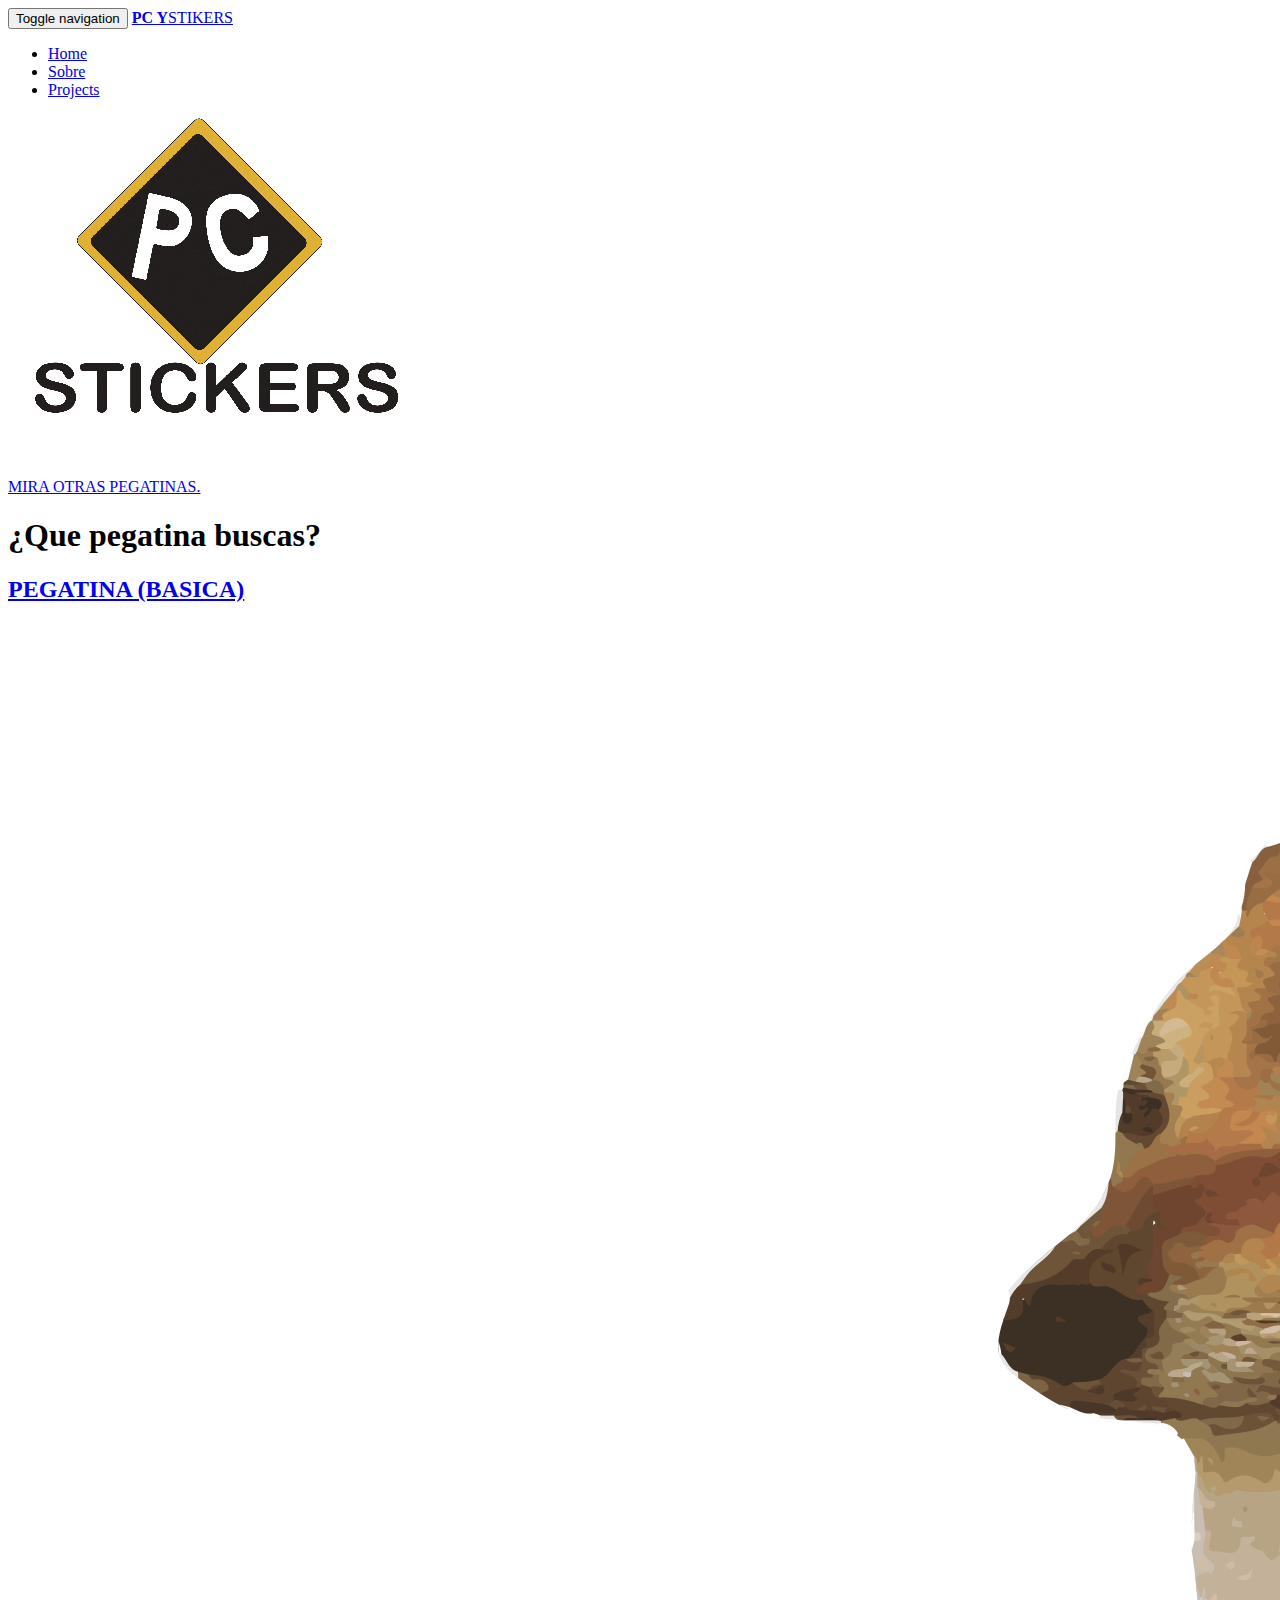
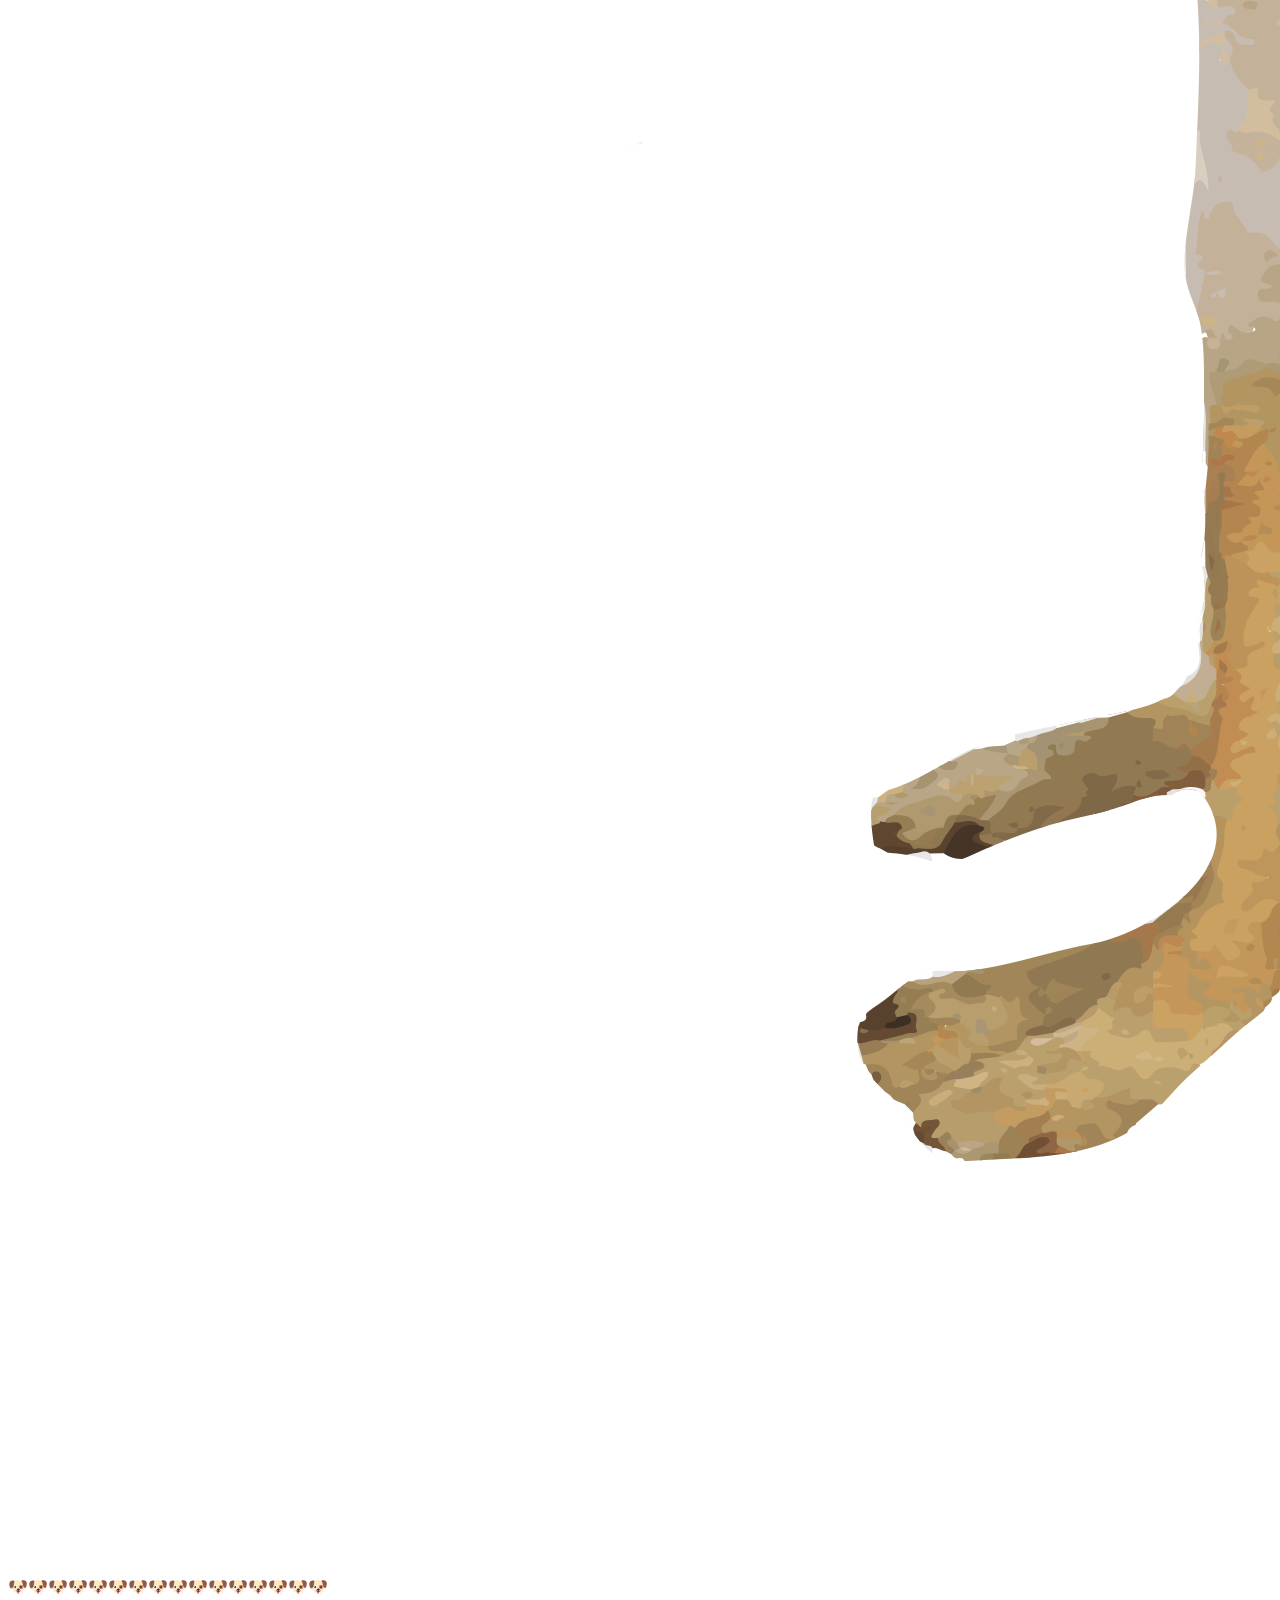
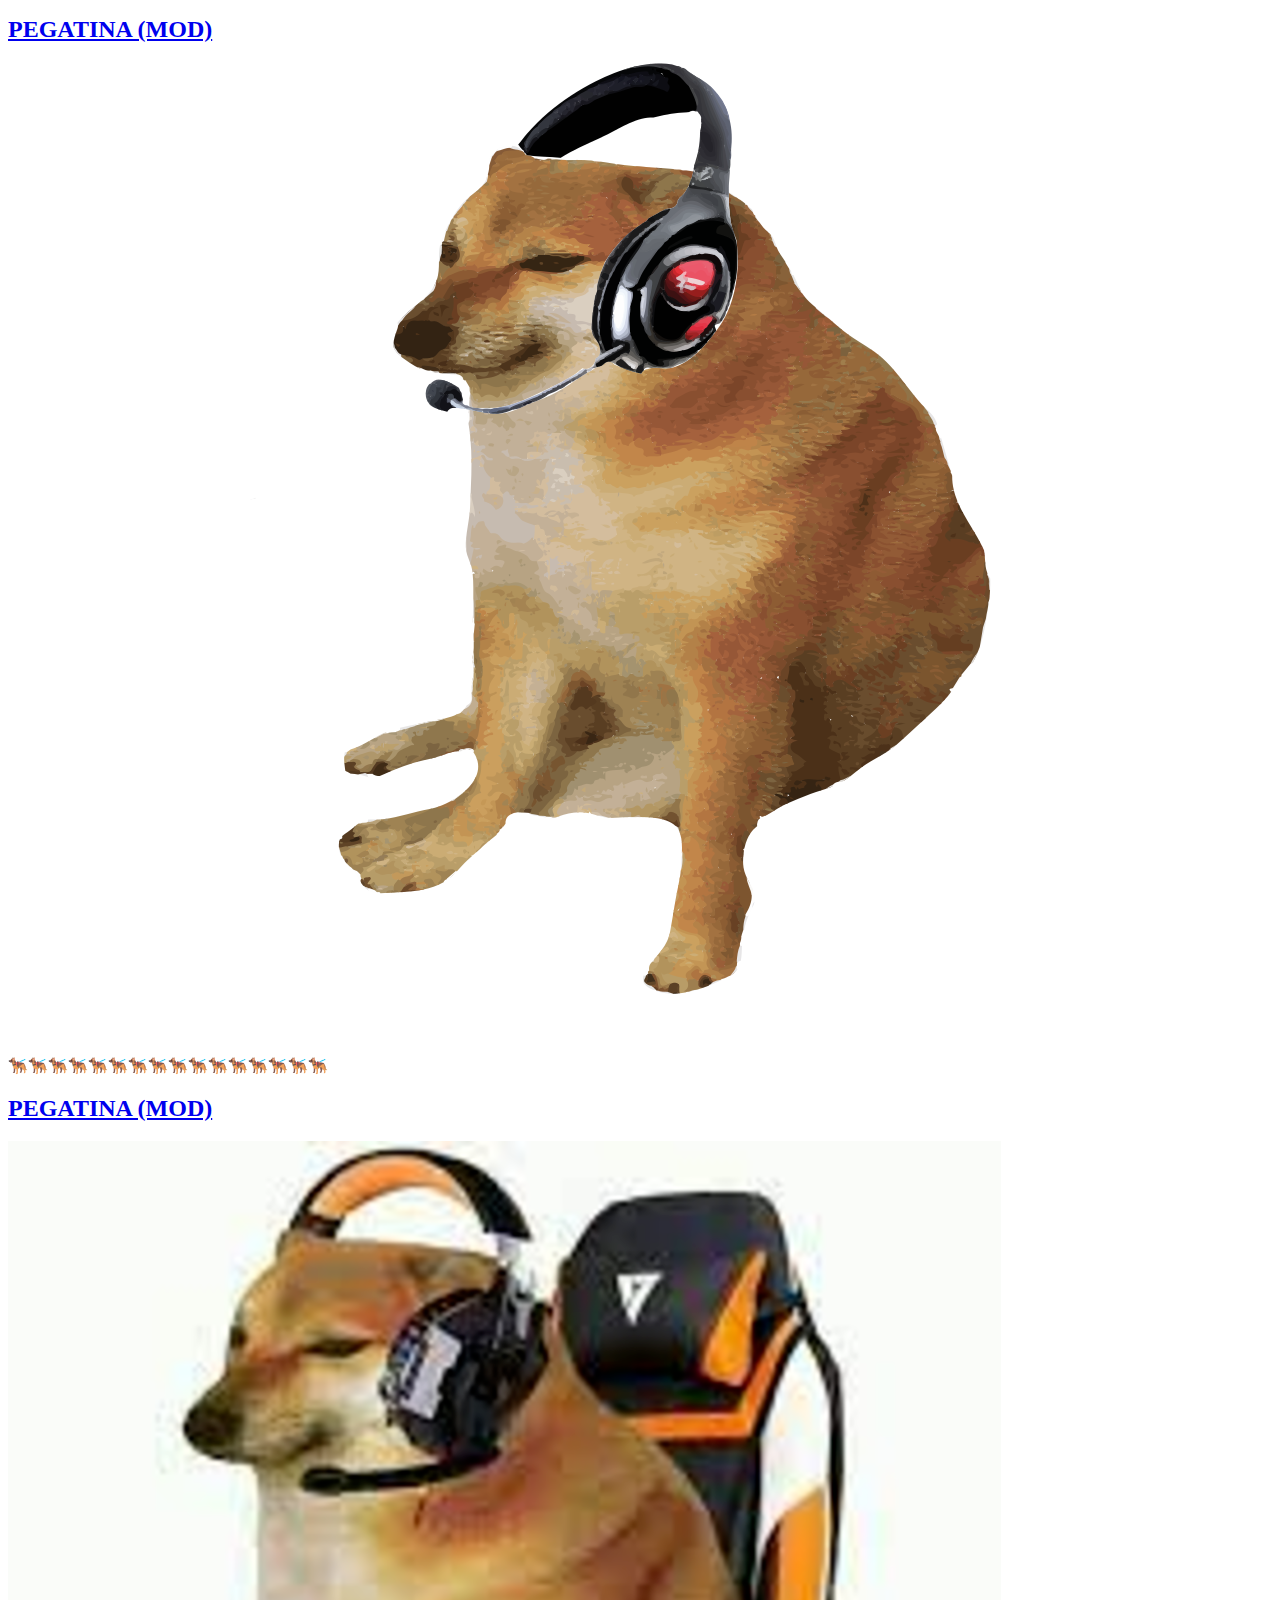
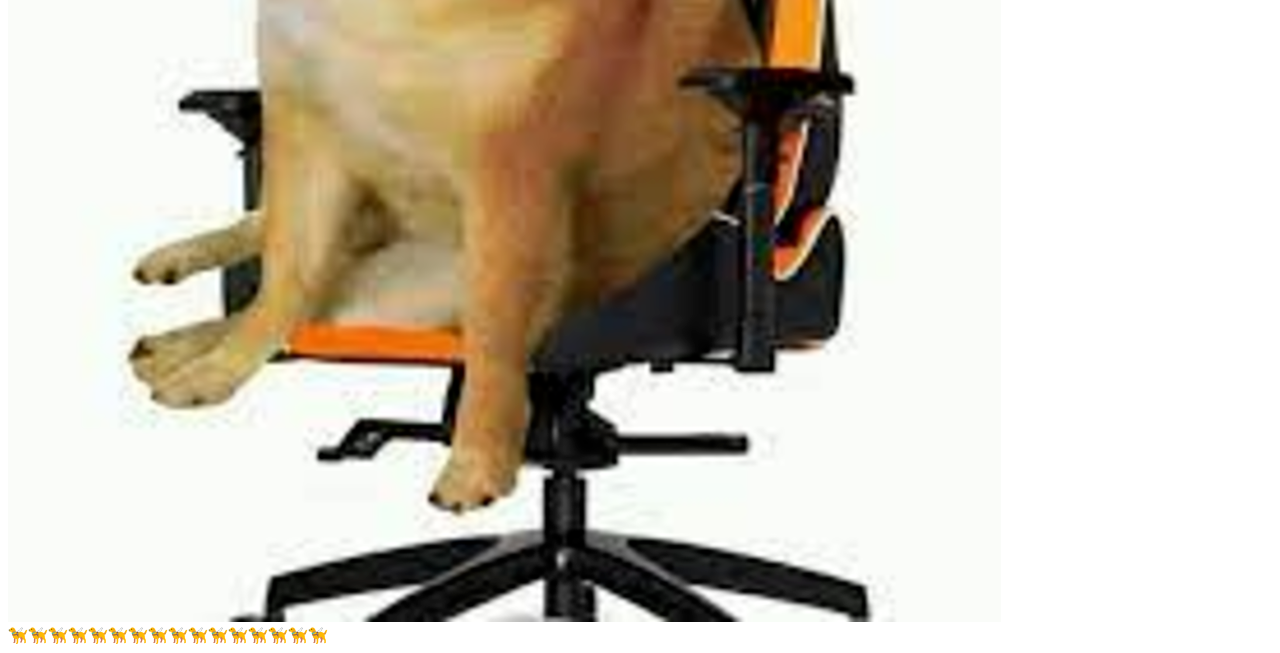
==== index.html @ 66be1f64 "archivos de proyecto" ====
<!DOCTYPE html>

    <head>

        

    <link rel="stylesheet" type="text/css" href="main.css">


 
        <meta charset="utf-8">
        <meta http-equiv="X-UA-Compatible" content="IE=edge">
        <title>PC Y STIKERS! 😆  </title>
        <meta name="description" content="">
        <meta name="viewport" content="width=device-width, initial-scale=1">

        <link rel="stylesheet" href="css/bootstrap.min.css">
        <link href="css/font-awesome.min.css" rel="stylesheet">
        <!-- Important Owl stylesheet -->
        <link rel="stylesheet" href="owl-carousel/owl.carousel.css">
         
        <!-- Default Theme -->
        <link rel="stylesheet" href="owl-carousel/owl.theme.css">
        <link href='http://fonts.googleapis.com/css?family=Oswald:400,300,700' rel='stylesheet' type='text/css'>
        <link href='http://fonts.googleapis.com/css?family=News+Cycle:400,700' rel='stylesheet' type='text/css'>
        <link rel="stylesheet" href="css/main.css">

        <script src="js/vendor/modernizr-2.6.2-respond-1.1.0.min.js"></script>
    </head>


    <body>



        <div id="top" class="navbar navbar-dark navbar-fixed-top" role="navigation">
            <div class="container">
                <div class="navbar-header">
                    <button type="button" class="navbar-toggle" data-toggle="collapse" data-target=".navbar-collapse">
                        <span class="sr-only">Toggle navigation</span>
                        <i class="fa fa-bars fa-2x"></i>
                    </button>
                    <a class="navbar-brand" href="#"><strong>PC Y</strong>STIKERS</a>
                </div>
                <div class="collapse navbar-collapse">
                    <ul class="nav navbar-nav navbar-right">
                        <li class="active"><a href="#carousel-header">Home</a></li>

                        <li><a href="#about">Sobre</a></li>
                        <li><a href="#projects">Projects</a></li>
                        
                        
                    </ul>
                </div><!--/.navbar-collapse -->
            </div>
        </div>


<div class="text-center"> 
  <img src="moda.png" class="rounded float-start" alt="...">
  
</div>

        <div id="carousel-header" class="carousel slide" data-ride="carousel" data-interval="8000">

            <!-- Wrapper for slides -->
            <div class="carousel-inner">
                <div class="camera-icon hidden-sm hidden-xs">
                    <div class="circle">
                        <div class="hexagon">
                            <i class="fa  fa-camera"></i>
                        </div>
                    </div>
                </div>

                <div class="item active">
                    <img src="img/slide1.jpg" alt="">
                </div>

                <div class="item">
                   
                </div>
            </div>

            <!-- Controls -->
            <a class="left carousel-control" href="#carousel-header" role="button" data-slide="next">
                
            </a>
            <a class="right carousel-control" href="#carousel-header" role="button" data-slide="next">
                
            </a>
        </div>


        <div id="blog" class="content-block content-block-gray">
            <div class="container">
                <header class="block-heading cleafix">






                    <br>
    
   <a href="contacto.html">MIRA OTRAS PEGATINAS.</a>

    </br>
                    

                    <h1>¿Que pegatina buscas?</h1>
                    
                </header>
                <section class="block-body">
                    <div class="row">
                        <div class="col-sm-4 blog-post">
                            
                            <a href="#"><h2>PEGATINA (BASICA)</h2></a>
                            <img src="nike.png">

                            <div class="date">🐶🐶🐶🐶🐶🐶🐶🐶🐶🐶🐶🐶🐶🐶🐶🐶</div>
                        </div>
                        <div class="col-sm-4 blog-post">
                           
                            <a href="#"><h2>PEGATINA (MOD)</h2></a>
                            <img src="adidas.png">
                            <div class="date">🐕‍🦺🐕‍🦺🐕‍🦺🐕‍🦺🐕‍🦺🐕‍🦺🐕‍🦺🐕‍🦺🐕‍🦺🐕‍🦺🐕‍🦺🐕‍🦺🐕‍🦺🐕‍🦺🐕‍🦺🐕‍🦺</div>
                        </div>
                        <div class="col-sm-4 blog-post">
                            
                            <a href="#"><h2>PEGATINA (MOD)</h2></a>
                            <img src="under.png">
                            <div class="date"> 🦮🦮🦮🦮🦮🦮🦮🦮🦮🦮🦮🦮🦮🦮🦮🦮</div>
                        </div>
                    </div>
                </section>
            </div><!--/container-->
        </div><!-- /.content-block content-blog-gray -->

    </body>
</html>
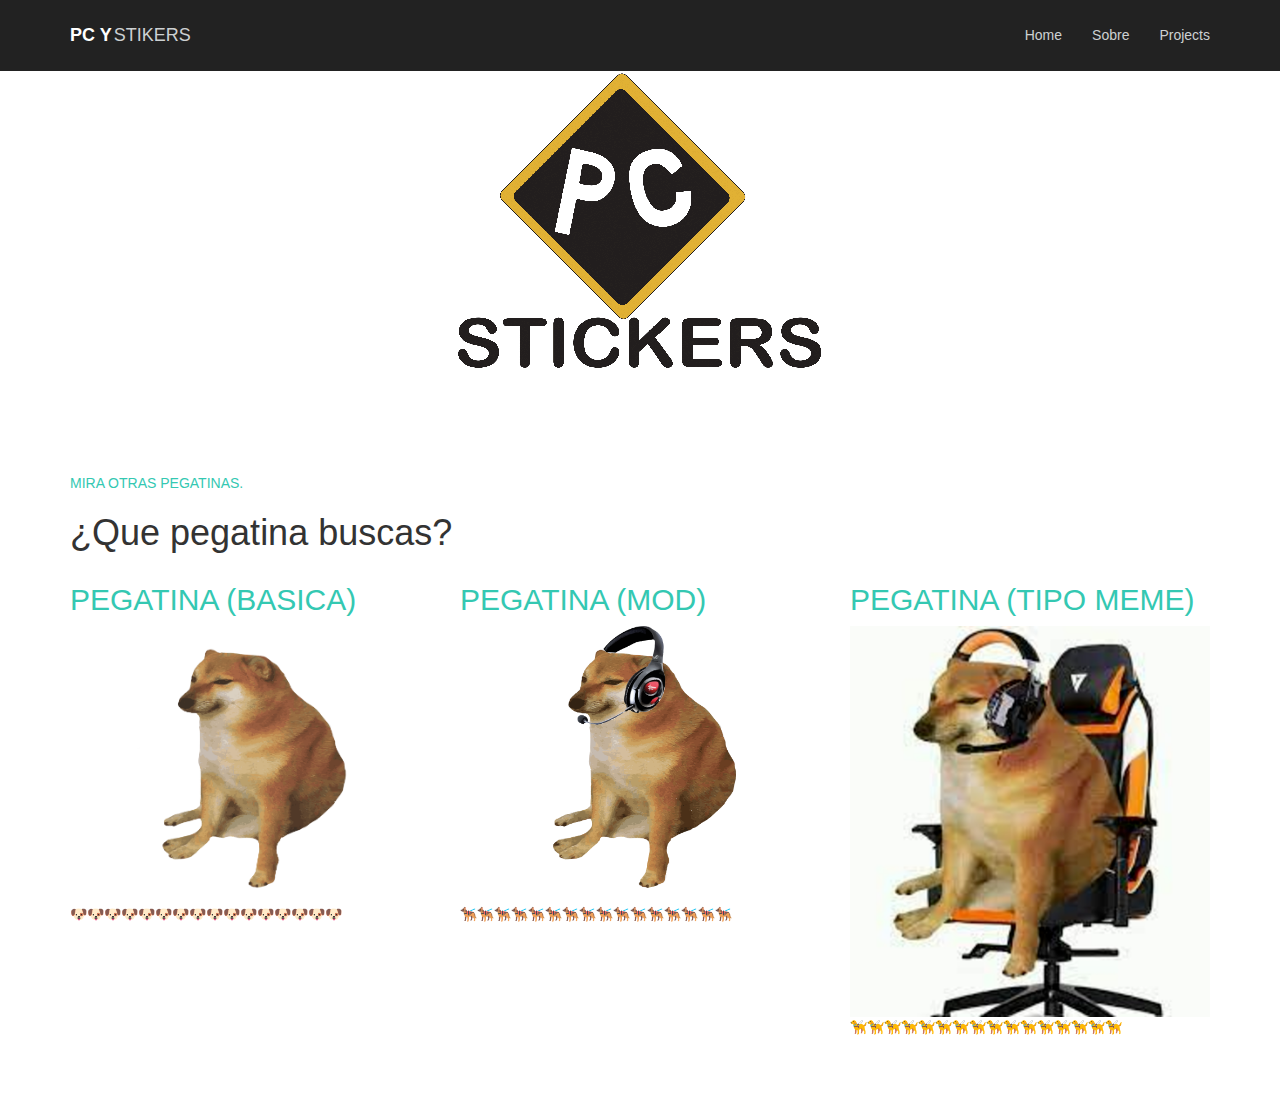
==== commit bab8d47a: "Add files via upload" ====
--- a/index.html
+++ b/index.html
@@ -128,7 +128,7 @@
                         </div>
                         <div class="col-sm-4 blog-post">
                             
-                            <a href="#"><h2>PEGATINA (MOD)</h2></a>
+                            <a href="#"><h2>PEGATINA (TIPO MEME)</h2></a>
                             <img src="under.png">
                             <div class="date"> 🦮🦮🦮🦮🦮🦮🦮🦮🦮🦮🦮🦮🦮🦮🦮🦮</div>
                         </div>
--- a/css/main.css
+++ b/css/main.css
@@ -0,0 +1,175 @@
+
+
+body{
+    background-color: white;
+
+}
+
+
+body {
+    padding-top: 70px;
+}
+
+
+
+a {
+    color:#34c8b2;
+}
+
+a:hover {
+    color:#ec343c;
+    text-decoration: none;
+}
+
+
+.btn-o:hover {
+    color:white;
+    background:#34c8b2;
+}
+
+img {
+    max-width:100%;
+    max-height: 100%;
+}
+
+
+
+
+
+.navbar-dark {
+    background:#222222;
+    z-index: 99999;
+}
+
+.navbar-dark a {
+    /*color:rgb(153,160,162);*/
+    color: rgb(205, 209, 210);
+}
+
+.navbar-brand {
+    height:70px;
+    padding:25px 15px;
+}
+
+.navbar-nav>li>a {
+    padding-top:25px;
+    padding-bottom:25px;
+}
+
+.navbar-brand strong {
+    color:white;
+    margin-right:2px;
+}
+
+.navbar-brand:hover {
+    color:#ec343c;
+    text-decoration:none;
+}
+
+.nav>li>a:hover,.nav>li>a:focus {
+    background-color:#ec343c;
+    color: white;
+}
+
+
+
+
+
+
+
+
+
+
+.camera-icon {
+    position:absolute;
+    width:100%;
+    left:0;
+    top:0;
+    text-align:center;
+    z-index:99;
+    padding-top: 9%;
+}
+
+
+
+
+
+
+
+
+.content-block {
+    padding:60px 0;
+    width:100%;
+}
+
+.content-block-cyan {
+    background:#34c8b2;
+    color:#ECF0F1;
+}
+
+.content-block-cyan h1 {
+    font-weight:100;
+    text-transform:uppercase;
+    margin-bottom: 30px;
+}
+
+
+
+
+
+
+
+
+footer.content-block {
+    padding: 60px 0 38px;
+    width: 100%;
+}
+
+.content-block-dark {
+    background:#222222;
+}
+
+footer {
+    text-align:center;
+    color: rgb(153,160,162);
+}
+
+
+
+
+@media (max-width:768px) {
+    .navbar-nav>li>a {
+        padding-top:10px;
+        padding-bottom:10px;
+        text-align:center;
+    }
+    .navbar-toggle i {
+        color:rgb(153,160,162);
+    }
+    .navbar-toggle {
+        margin-top:14px;
+    }
+    .recent-projects-title {
+        font-size:32px;
+    }
+    .blog-post {
+        margin-bottom:40px;
+    }
+    #social .hexagon {
+        margin-bottom:60px;
+    }
+    #social {
+        padding-bottom: 70px;
+    }
+}
+
+
+
+
+.box{
+    background-color: #C7BEA2;
+    width: 50%;
+    margin: 0 auto;
+  
+}
+
